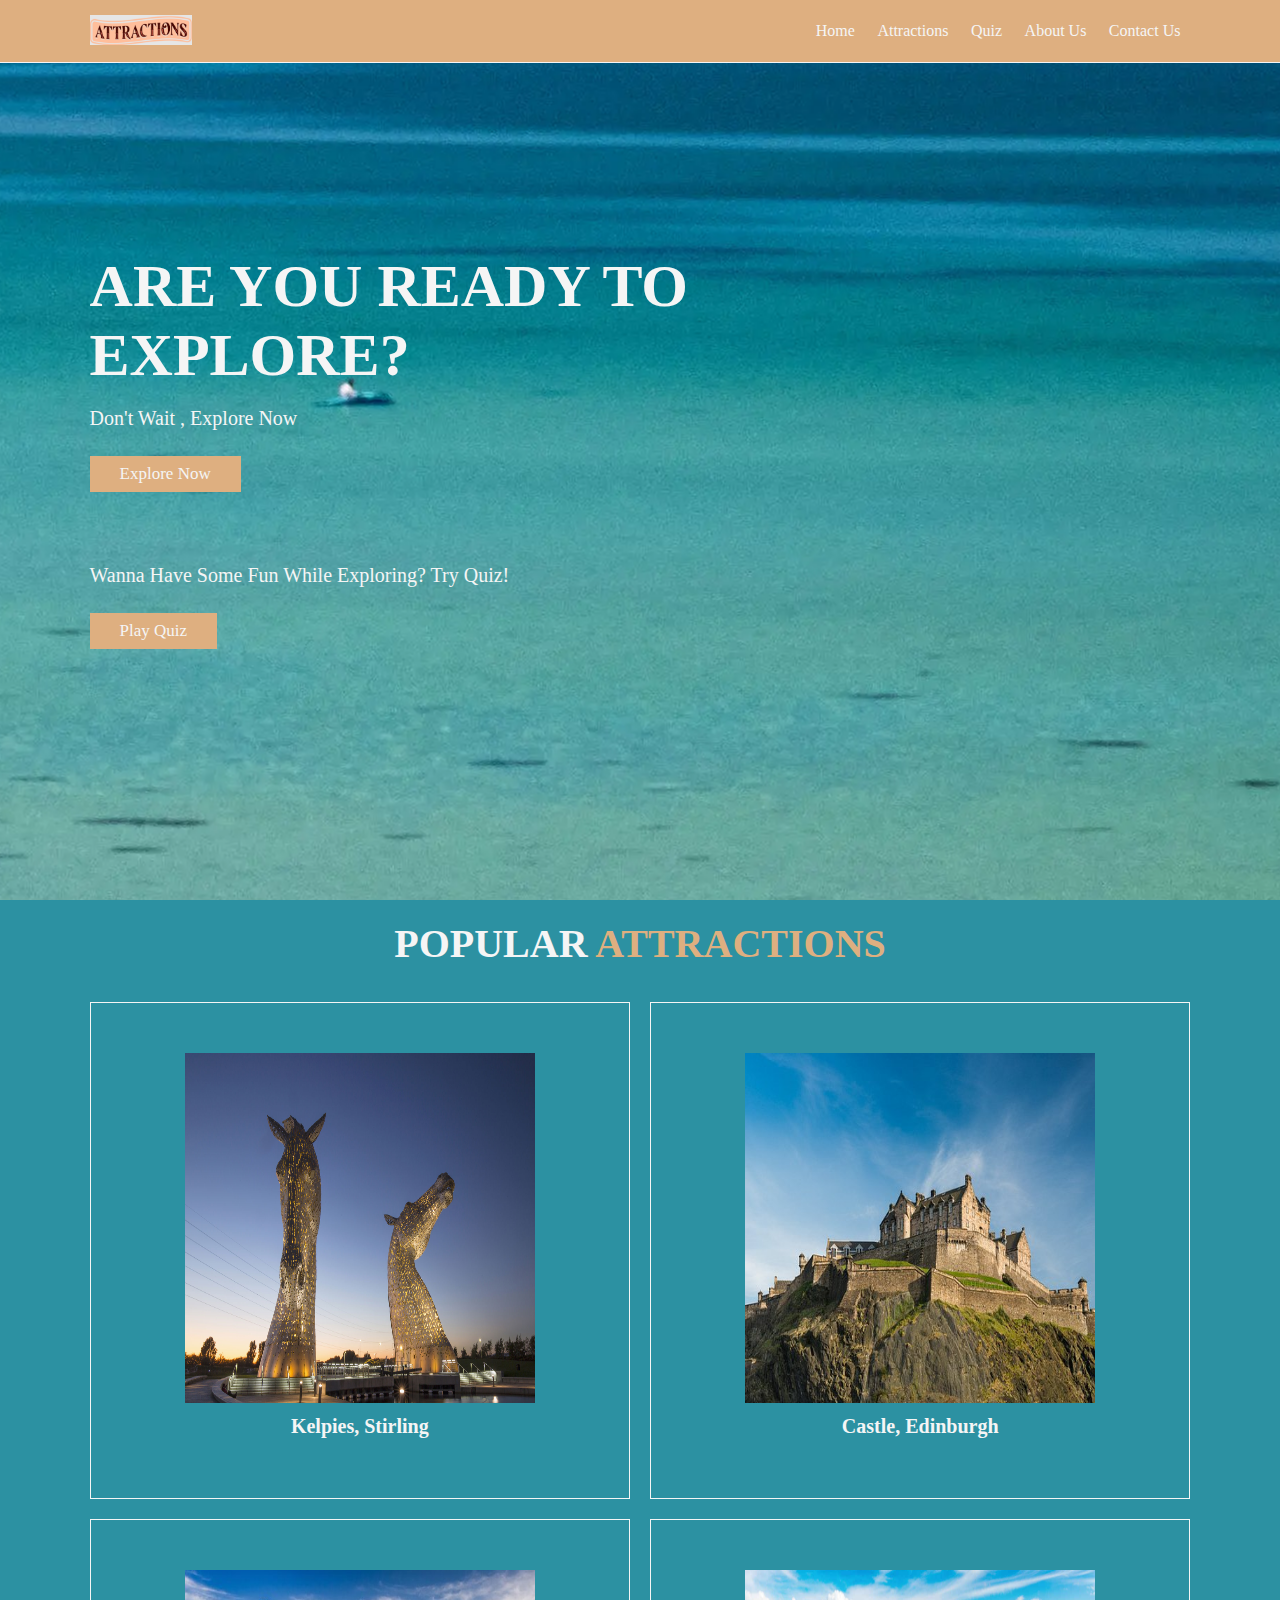
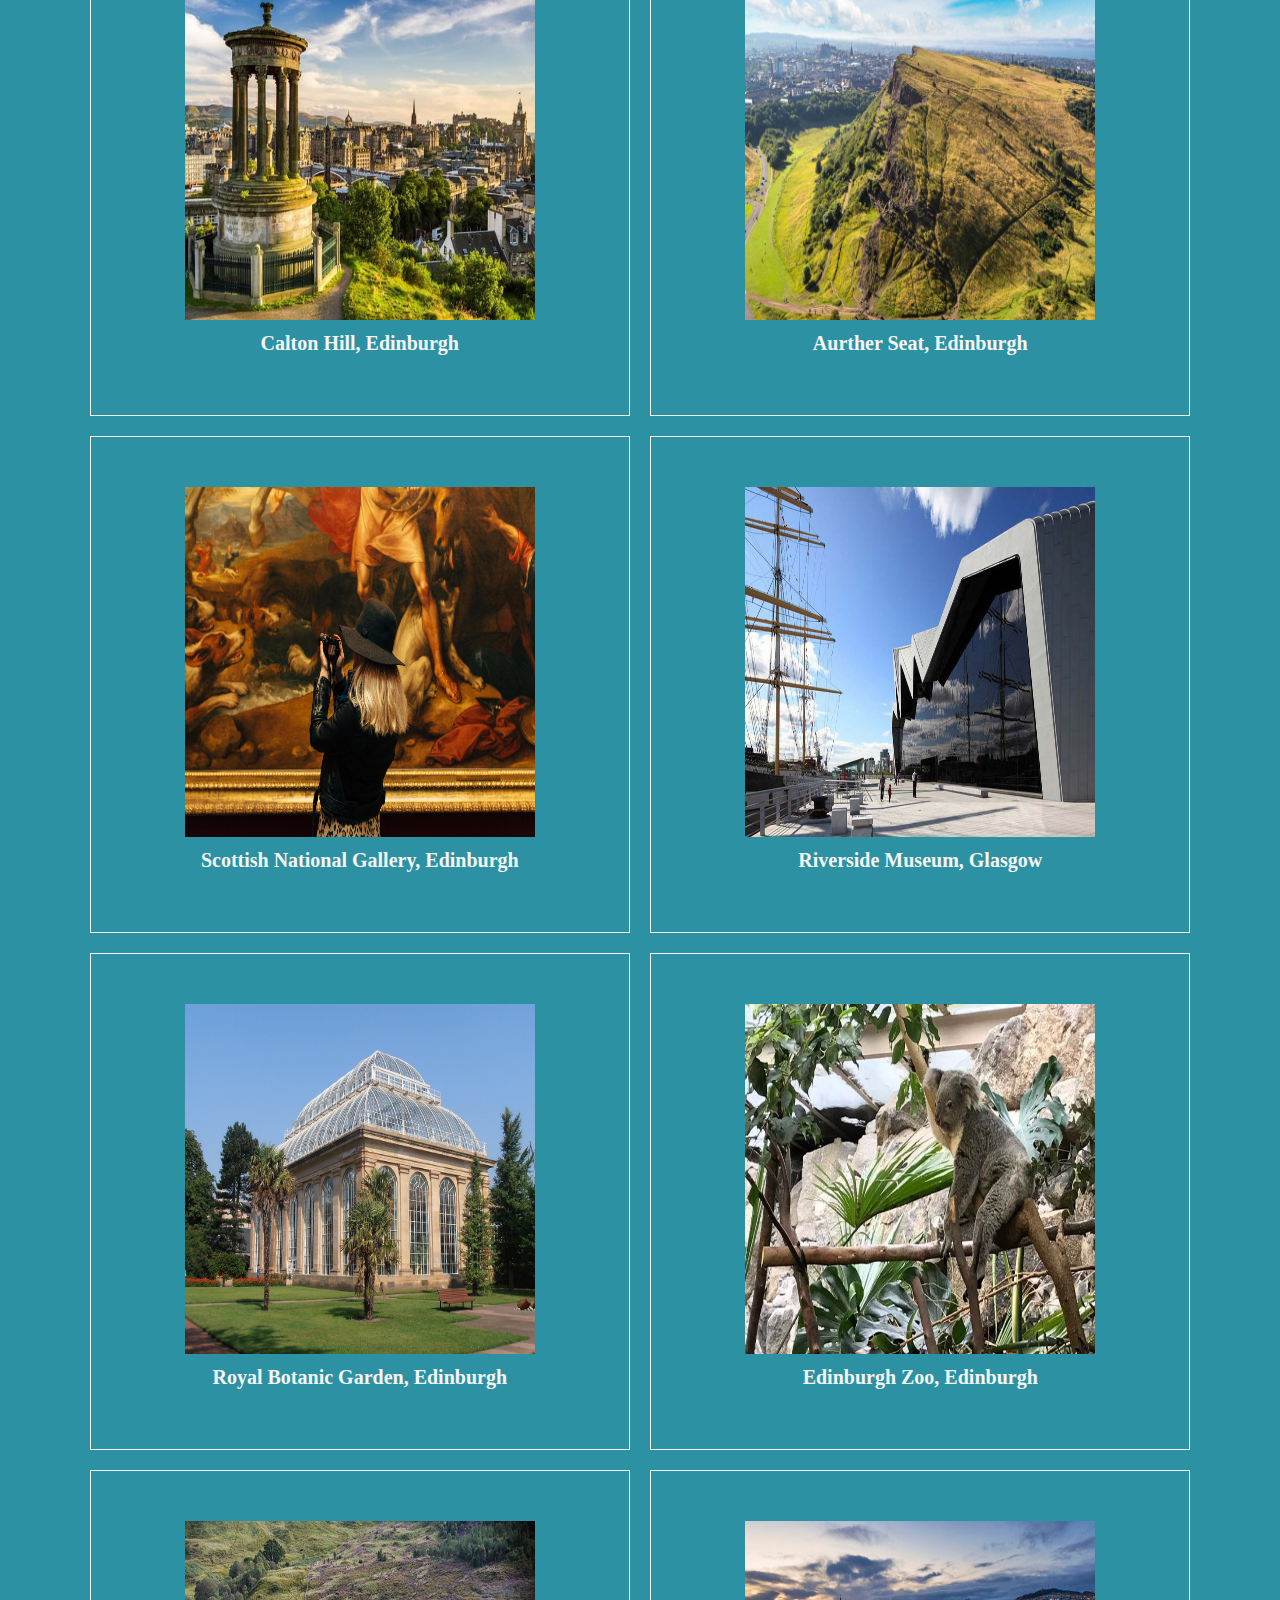
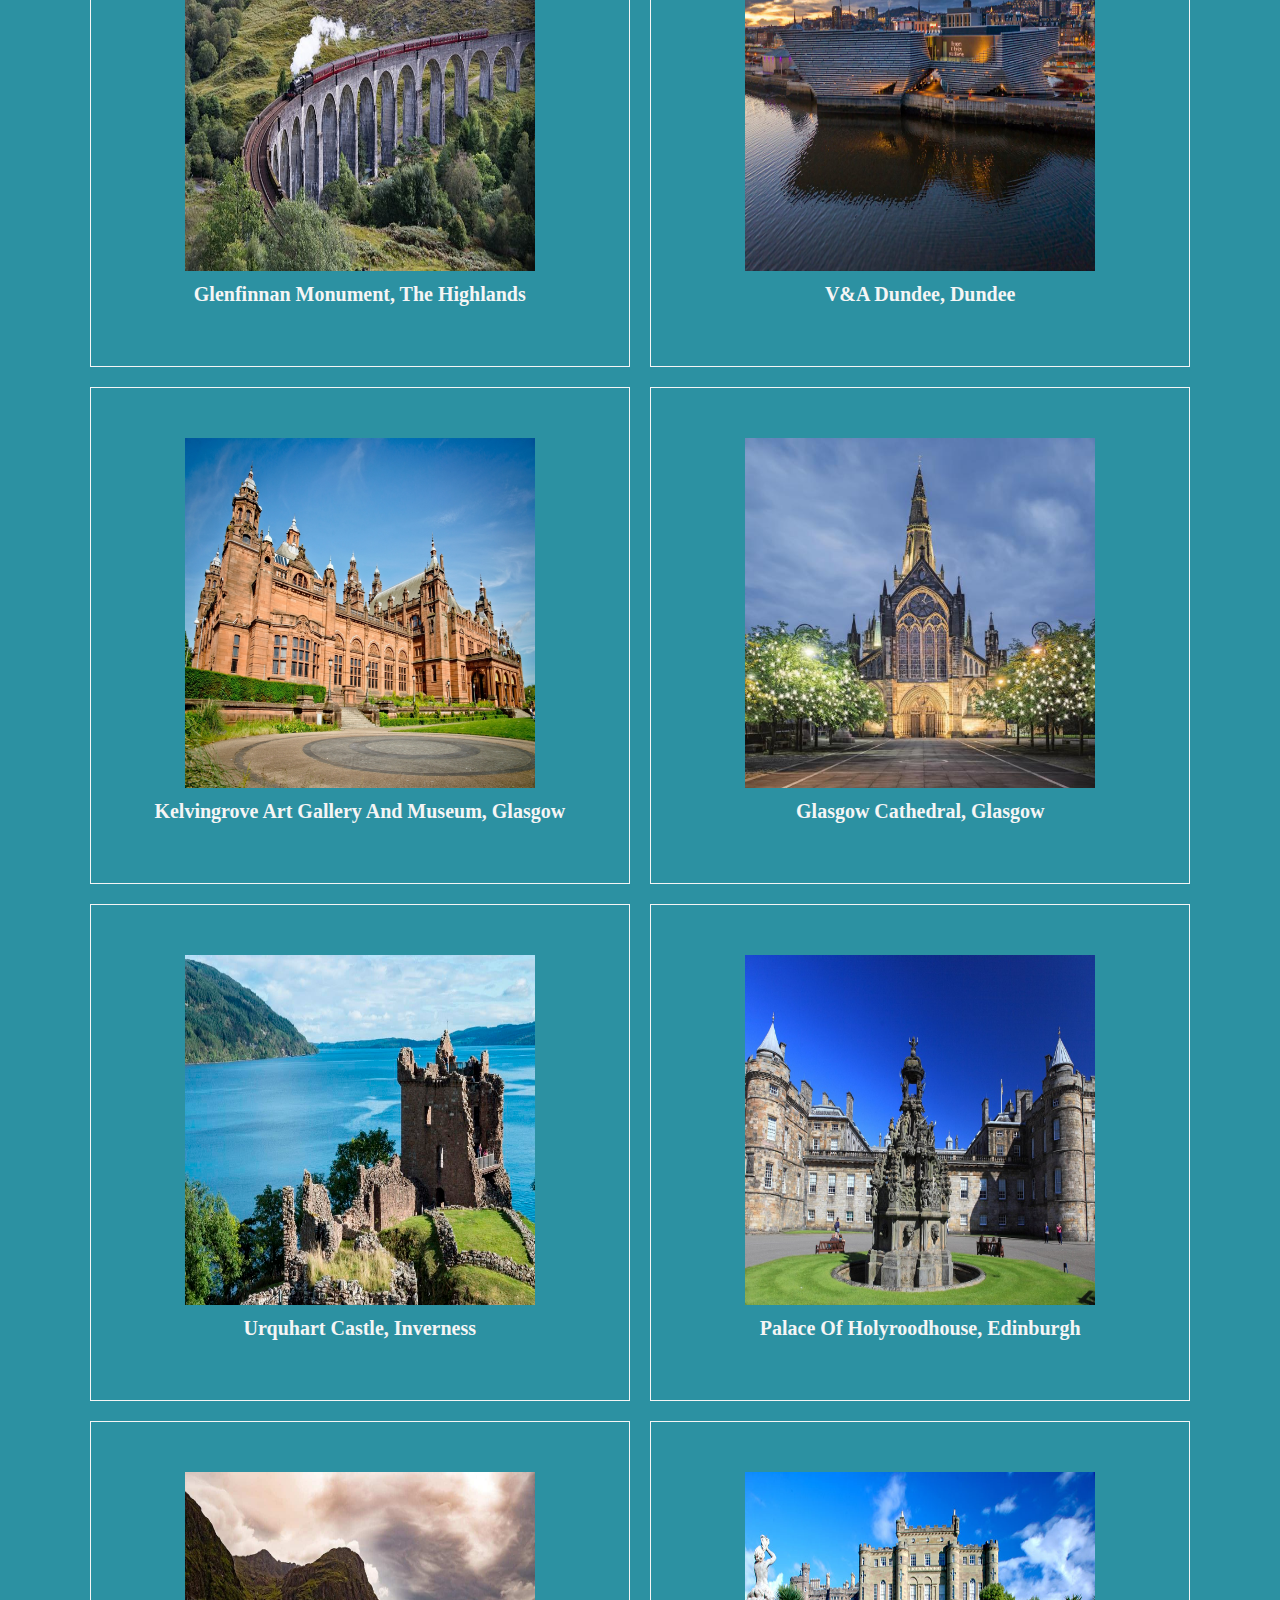
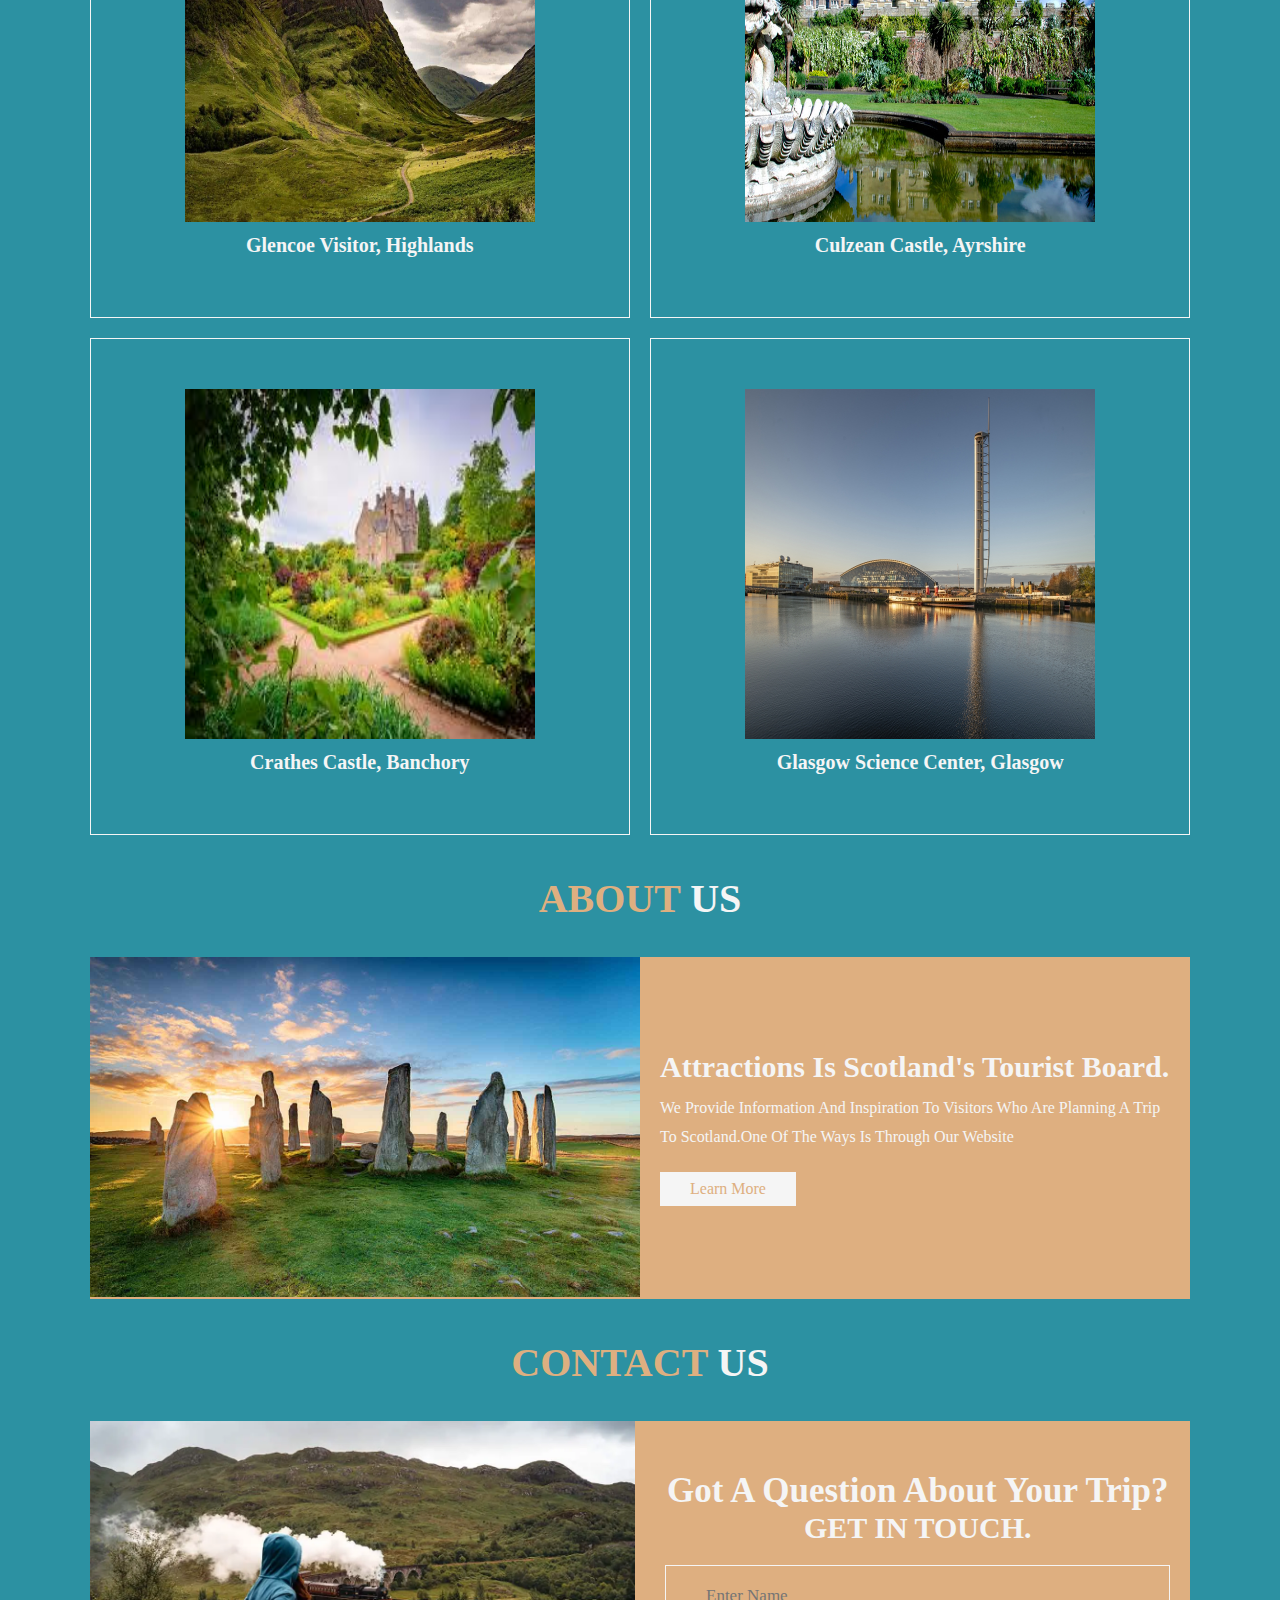
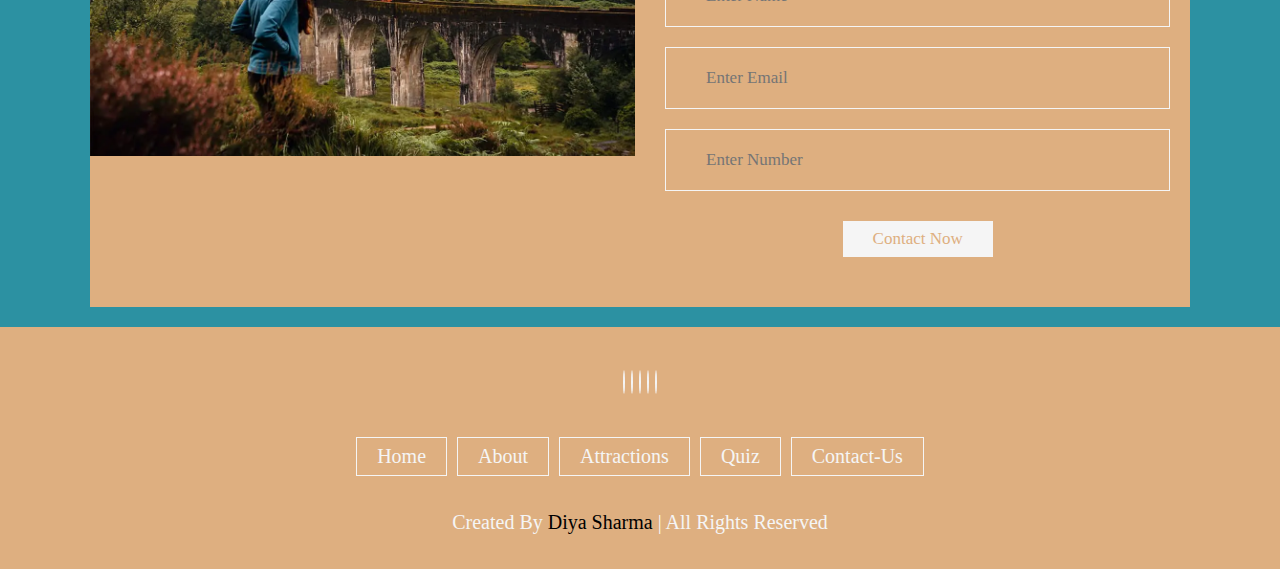
==== index.html @ 6ffe33bc "deploy" ====
<!DOCTYPE html>
<html lang="en">
<head>
    <meta charset="UTF-8">
    <meta name="viewport" content="width=device-width, initial-scale=1.0">
    <title>Scotland Attractions</title>
    <!--Link for font-->
    <link rel="stylesheet" href="https://cdnjs.cloudflare.com/ajax/libs/font-awesome/6.5.1/css/all.min.css" integrity="sha512-DTOQO9RWCH3ppGqcWaEA1BIZOC6xxalwEsw9c2QQeAIftl+Vegovlnee1c9QX4TctnWMn13TZye+giMm8e2LwA==" crossorigin="anonymous" referrerpolicy="no-referrer" />
    
    <link rel="stylesheet" href="css/style1.css">

</head>
<body>
    <!--Header section starts-->
    <header class="header">
        <a href="#home" class="logo">
            <img src="images/logo.png" alt=""> 
        </a>

        <nav class="navbar">
            <a href="#home">Home</a>
            <a href="#attractions">Attractions</a>
            <a href="quiz.html">Quiz</a>
            <a href="#about">About Us</a>
            <a href="#contact-us">Contact Us</a>
        </nav>
    </header>


<!--Header section ends-->

<!--Home section starts-->

<section class="home" id="home">

    <div class="content">
        <h3>Are you ready to explore?</h3>
        <p>Don't Wait , Explore now </p>
        <a href="#attractions" class="btn">Explore Now </a>
        <br><br><br><br><br><br>
        
        <div class="content1">
        <p>Wanna have some fun while exploring? Try quiz!</p>
        <a href="quiz.html" class="btn">Play Quiz</a>
        </div>
    
    </div>
</section>
<!--Home section Ends-->

<!--Attractions section starts-->

<section class="attractions" id="attractions">

    <h1 class="heading"> Popular <span>Attractions</span></h1>

    <div class="box-container">
        <div class="box" id="item1">
            <img src="images/attraction1.jpg" alt="">
            <h3>Kelpies, Stirling</h3>
        </div>

        <div class="box" id="item2">
            <img src="images/attraction2.jpg" alt="">
            <h3>Castle, Edinburgh</h3>
            

        </div>

        <div class="box">
            <img src="images/attraction3.png" alt="">
            <h3>Calton hill, Edinburgh</h3>
            

        </div>

        <div class="box">
            <img src="images/attraction4.png" alt="">
            <h3>Aurther Seat, Edinburgh</h3>
            

        </div>
        <div class="box">
            <img src="images/attraction5.jpg" alt="">
            <h3>Scottish National Gallery, Edinburgh</h3>

        </div>
        <div class="box">
            <img src="images/attraction6.jpg" alt="">
            <h3>Riverside Museum, Glasgow</h3>

        </div>
        <div class="box">
            <img src="images/attraction7.JPG" alt="">
            <h3>Royal Botanic Garden, Edinburgh</h3>

        </div>
        <div class="box">
            <img src="images/attraction8.png" alt="">
            <h3>Edinburgh Zoo, Edinburgh</h3>

        </div>
        <div class="box">
            <img src="images/attraction9.jpg" alt="">
            <h3>Glenfinnan Monument, The Highlands</h3>

        </div>
        <div class="box">
            <img src="images/attraction10.jpg" alt="">
            <h3>V&A Dundee, Dundee</h3>

        </div>
        <div class="box">
            <img src="images/attraction11.jpg" alt="">
            <h3>Kelvingrove Art Gallery and Museum, Glasgow</h3>

        </div>
        <div class="box">
            <img src="images/attraction12.jpeg" alt="">
            <h3>Glasgow Cathedral, Glasgow</h3>

        </div>
        <div class="box">
            <img src="images/attraction13.jpg" alt="">
            <h3>Urquhart Castle, Inverness</h3>

        </div>
        <div class="box">
            <img src="images/attraction14.jpg" alt="">
            <h3>Palace of Holyroodhouse, Edinburgh</h3>

        </div>
        <div class="box">
            <img src="images/attraction15.jpg" alt="">
            <h3>Glencoe visitor, Highlands</h3>

        </div>
        <div class="box">
            <img src="images/attraction16.jpg" alt="">
            <h3>Culzean Castle, Ayrshire</h3>

        </div>
        <div class="box">
            <img src="images/attraction17.jpeg" alt="">
            <h3>Crathes Castle, Banchory </h3>

        </div>
        <div class="box">
            <img src="images/attraction18.jpg" alt="">
            <h3>Glasgow Science Center, Glasgow</h3>

        </div>

    </div>

</section>





<!--attraction section ends-->



<!--About section starts-->
<section class="about" id="about">
    <h1 class="heading"> <span>About</span> Us</h1>

    <div class="row">
        <div class="image">
            <img src="images/about.jpg" alt="">
        </div>
        <div class="content">
            <h3>Attractions is Scotland's tourist board. </h3>
            <p>We provide information and inspiration to visitors who are planning a trip to Scotland.One of the ways is through our website</p>
            <a href="#" class="btn">Learn More</a>
        
        </div>
    </div>

</section>


<!--About section ends-->


<!--Contact section starts-->

<section class="contact-us" id="contact-us">

    <h1 class="heading"> <span>Contact</span> Us</h1>
    <div class="row">
        <div class="image">
        <img src="images/img1.jpeg" alt="">
    </div>
    <!--<div class="content">
        <h3>Got a Question about your trip?</h3><br>
        <p>We will aim to get back to you within 5 working days.</p>
    </div>-->

    <form action="">
        <h2>Got a question about your trip?</h2>
        <h3>Get in touch.</h3>
        <div class="inputBox">
            <span class="fas fa-user"></span>
            <input type="text" placeholder="Enter Name">
        </div>
        <div class="inputBox">
            <span class="fas fa-envelope"></span>
            <input type="email" placeholder="Enter Email">
        </div>
        <div class="inputBox">
            <span class="fas fa-phone"></span>
            <input type="number" placeholder="Enter Number">
        </div>
        <input type="submit" value="contact now" class="btn">
    </form>
    </div>
</section>



<!--Contact section ends-->

<section class="footer">

    <div class="share">
        <a href="#" class="fab fa-facebook-f"></a>
        <a href="#" class="fab fa-twitter"></a>
        <a href="#" class="fab fa-instagram"></a>
        <a href="#" class="fab fa-linkedin"></a>
        <a href="#" class="fab fa-pinterest"></a>
    </div>

    <div class="links">
        <a href="#home">home</a>
        <a href="#about">about</a>
        <a href="#attractions">attractions</a>
        <a href="quiz.html">quiz</a>
        <a href="#contact-us">contact-us</a>
    </div>

    <div class="credit">Created By <span> Diya Sharma </span> | all rights reserved</div>
</section>


    




































<script src="js/script1.js"></script>


</body>
</html>
---- css/style1.css ----
:root{
    --main-color: rgb(222, 175, 128);
    --black: black;
    --bg: rgb(44, 145, 162);
    --border: .1rem solid whitesmoke;

}


*{
    font-family: 'Roboto', snas-serif;
    margin:0; padding:0;
    box-sizing:border-box;
    outline:none;
    text-decoration:none;
    text-transform:capitalize;
    transition: .2s linear;
}

html{
    font-size:62.5%;
    overflow-x: hidden;
    scroll-padding-top: 9rem;
    scroll-behavior: smooth;
}

html::-webkit-scrollbar{
    width:.8rem;
}

html::-webkit-scrollbar-track{
    background:transparent;
}

html::-webkit-scrollbar-thumb{
    background: whitesmoke;
    border-radius: 5rem;
}

body{
    background: var(--bg);
}
section{
    padding:2rem 7%;
}

.heading{
    text-align:center;
    color: whitesmoke;
    text-transform: uppercase;
    padding-bottom: 3.5rem;
    font-size :4rem;
}

.heading span{
    color: var(--main-color);
    text-transform: uppercase;
}


.btn{
    margin-top: 1rem;
    display: inline-block;
    padding:.8rem 3rem;
    font-size: 1.7rem;
    color: whitesmoke;
    background: var(--main-color);
    cursor:pointer;

}

.btn:hover{
    letter-spacing: .2rem;
}



.header{
    background:var(--main-color);
    display: flex;
    align-items: center;
    justify-content: space-between;
    padding:1.5rem 7%;
    border-bottom: var(--border);
    position: fixed;
    top:0; left: 0;right: 0;
    z-index: 1000;
}
.header .logo img{
    height: 3rem;
}

.header .navbar a{
    margin:0 1rem;
    font-size:1.6rem;
    color: whitesmoke;
}

.header .navbar a:hover{
    color:var(--black);
    border-bottom: .1rem solid var(--bg);
    padding-bottom: 5rem;
}

.header .icons div{
    color: whitesmoke;
    cursor: pointer;
    font-size: 1.6rem;
    margin-left: 2rem;
}

.header .icons div:hover{
    color:var(--main-color);
}

.header .search-form{
    position: absolute;
    top:115%; right:7%;
    background: var(--bg);
    width: 50rem;
    height: 5rem;
    display: flex;
    align-items: center;
    transform: scaleY(0);
    transform-origin: top;
}
.header .search-form.active{
    transform: scaleY(1);
}

.header .search-form input{
    height:100%;
    width:100%;
    font-size:1.6rem;
    color:var(--black);
    padding:1rem;
    text-transform: none;
}

.header .search-form label{
    cursor: pointer;
    font-size: 2.2rem;
    margin-right: 1.5rem;
    color: var(--balck);
}

.header .search-form label:hover{
    color:var(--main-color);
}

.header .attractions-container{
    position: absolute;
    top:100%; right:-100%;
    height: calc(100vh - 9.5rem);
    width: 35rem;
    background: whitesmoke;
    padding: 1 1.5rem;
}
.header .attractions-container.active{
    right:0;
}

.header .attractions-container .attraction-item{
    position:relative;
    margin:2rem 0;
    display:flex;
    align-items: center;
    gap: 1.5rem;
}

.header .attractions-container .attraction-item img{
    height: 10rem;
    width: 10rem;
}

.header .attractions-container .attraction-item .fa-times{
    position: absolute;
    top:1rem; right:1rem;
    font-size: 2rem;
    cursor:pointer;
    color:var(--black);
}

.header .attractions-container .attraction-item .fa-times:hover{
    color:var(--main-color);
}

.header .attractions-container .attraction-item img{
    height:7rem;
}

.header .attractions-container .attraction-item .content h3{
    font-size: 2rem;
    color: var(--black);
    padding-bottom: .5rem;
}

.header .attractions-container .attraction-item .content .price{
    font-size: 1.5rem;
    color: var(--main-color);
   
}

.header .attractions-container .btn{
    width:100%;
    text-align: center;
}
.home{
    min-height: 100vh;
    display: flex;
    align-items: center;
    background: url(../images/background1.jpg) no-repeat;
    background-position: center;

}
.home .content{
    max-width: 60rem;
}
.home .content h3{
    font-size:6rem;
    text-transform: uppercase;
    color: whitesmoke;
}

.home .content p{
    font-size:2rem;
    font-weight: lighter;
    line-height: 1.8;
    padding: 1rem 0;
    color: whitesmoke;
}

.home .content1{
    max-width:60rem;
}

.about .row{
    display:flex;
    align-items: center;
    background:var(--main-color);
    flex-wrap: wrap;
}

.about .row .image{
    flex:1 1 45rem;
}

.about .row .image img{
    width:100%;
}

.about .row .content{
    flex:1 1 45rem;
    padding: 2rem;
}

.about .row .content h3{
    font-size:3rem;
    color: whitesmoke;
}

.about .row .content p{
    font-size:1.6rem;
    color: whitesmoke;
    padding: 1rem 0;
    line-height:1.8;

}

.about .row .content a{
    color: var(--main-color);
    font-size: medium;
    font: bold;
    background: whitesmoke;
}

.attractions .box-container{
    display: grid;
    grid-template-columns: repeat(auto-fit, minmax(40rem, 1fr));
    gap:2rem;
}

.attractions .box-container .box{
    padding:5rem;
    text-align: center;
    border: var(--border);
}

.attractions .box-container .box img{
    height: 35rem;
    width: 35rem;
    
}


.attractions .box-container .box h3{
    color: whitesmoke;
    font-size: 2rem;
    padding: 1rem 0;
}

.attractions .box-container .box:hover{
    background: var(--main-color);
}

.attractions .box-container .box:hover > *{
    color: var(--black);
}

.attractions .box-container .box a{
    color: var(--main-color);
    font-size: medium;
    font: bold;
    background: whitesmoke;
}

.contact-us .row{
    display: flex;
    flex-wrap: wrap;
    background-color: var(--main-color);
    gap:1rem;
}

.contact-us .row .image {
    /*margin-right:40px;*/
    flex:1 1 45rem;
    width: 100%;
    object-fit: cover;
}

.contact-us .row .image img{
    width:100%;
}

.contact-us .row form{
    flex:1 1 45rem;
    padding:5rem 2rem;
    text-align:center;
}

.contact-us .row form h2{
    font-size: 3.5rem;
    color: whitesmoke;
    font:bold;
}

.contact-us .row form h3{
    text-transform: uppercase;
    font-size:3rem;
    color: whitesmoke;
}

.contact-us .row form .inputBox{
    display:flex;
    align-items:center;
    margin-top: 2rem;
    margin-bottom: 2rem;
    background:transparent;
    border:var(--border);
}

.contact-us .row form .inputBox span{
    color: whitesmoke;
    font-size: 2rem;
    padding-left: 2rem;
}

.contact-us .row form .inputBox input{
    width: 100%;
    padding: 2rem;
    font-size: 1.7rem;
    color: whitesmoke;
    text-transform: none;
    background:none;
    border: transparent;
}
.contact-us .row form .btn{
    color: var(--main-color);
    background: whitesmoke;
    border: transparent;
}


.footer{
    background:var(--main-color);
    text-align:center;
}

.footer .share{
    padding:1rem 0;
}

.footer .share a{
    height: 5rem;
    width: 5rem;
    line-height: 5rem;
    font-size:2rem;
    color:whitesmoke;
    border:var(--border);
    margin: .3rem;
    border-radius:50%;
}

.footer .share a:hover{
    background-color:var(--bg);
}

.footer .links{
    display: flex;
    justify-content: center;
    flex-wrap: wrap;
    padding: 2rem 0;
    gap: 1rem;
    background-color: transparent;
}

.footer .links a{
    padding: .7rem 2rem;
    color: whitesmoke;
    border:var(--border);
    font-size:2rem;
}

.footer .links a:hover{
    background-color: var(--bg);
}

.footer .credit{
    font-size: 2rem;
    color: whitesmoke;
    font-weight: lighter;
    padding:  1.5rem;
}

.footer .credit span{
    color:var(--black);
}

.icons .fa-star.active {
    color: gold; /* Change to your desired color for the active state */
}



















@media(max-width:768px){
    html{
    font-size: 55%;
    }

    .header{
        padding:1.5rem 2rem;
    }

    section{
        padding:2rem;
    }
}

@media(max-width:991px){
   
    .header .navbar{
    position: absolute;
    top:100; right: -100;
    background: whitesmoke;
    background:30rem;
    width:30rem;
    height: calc(100vh-9.5rem);
   }

   .header .navbar a{
    color:whitesmoke;
    display:block;
    margin:1.5rem;
    padding:.5rem;
    font-size: 2rem;
   }

   .header .search-form{
    width:90%;
    right:2rem;
   }

   .home{
    background-position: left;
    justify-content: center;
    text-align: center;
   }
   .home .content h3{
    font-size: 4.5rem;
   }

   .home .content p{
    font-size: 1.5rem;
   }
}
@media(max-width:450px){
    html{
    font-size: 50%;
    }
}
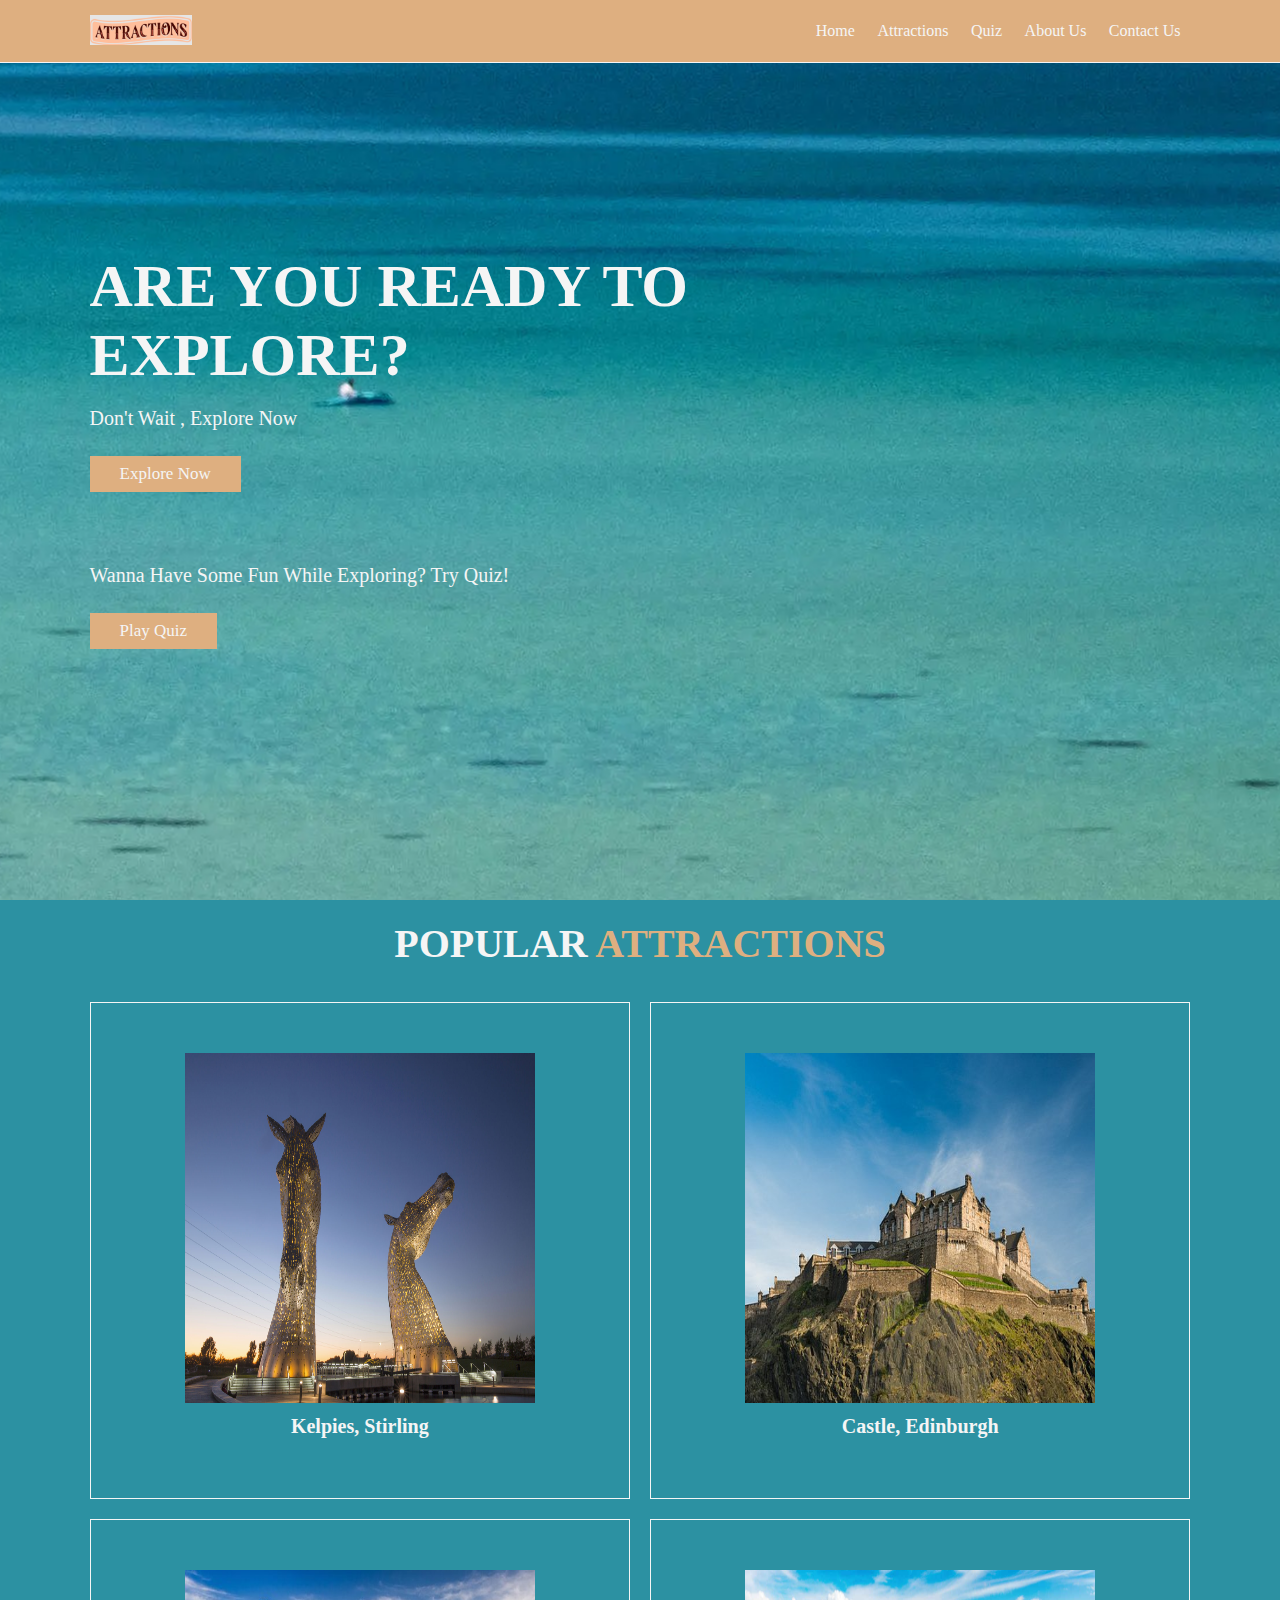
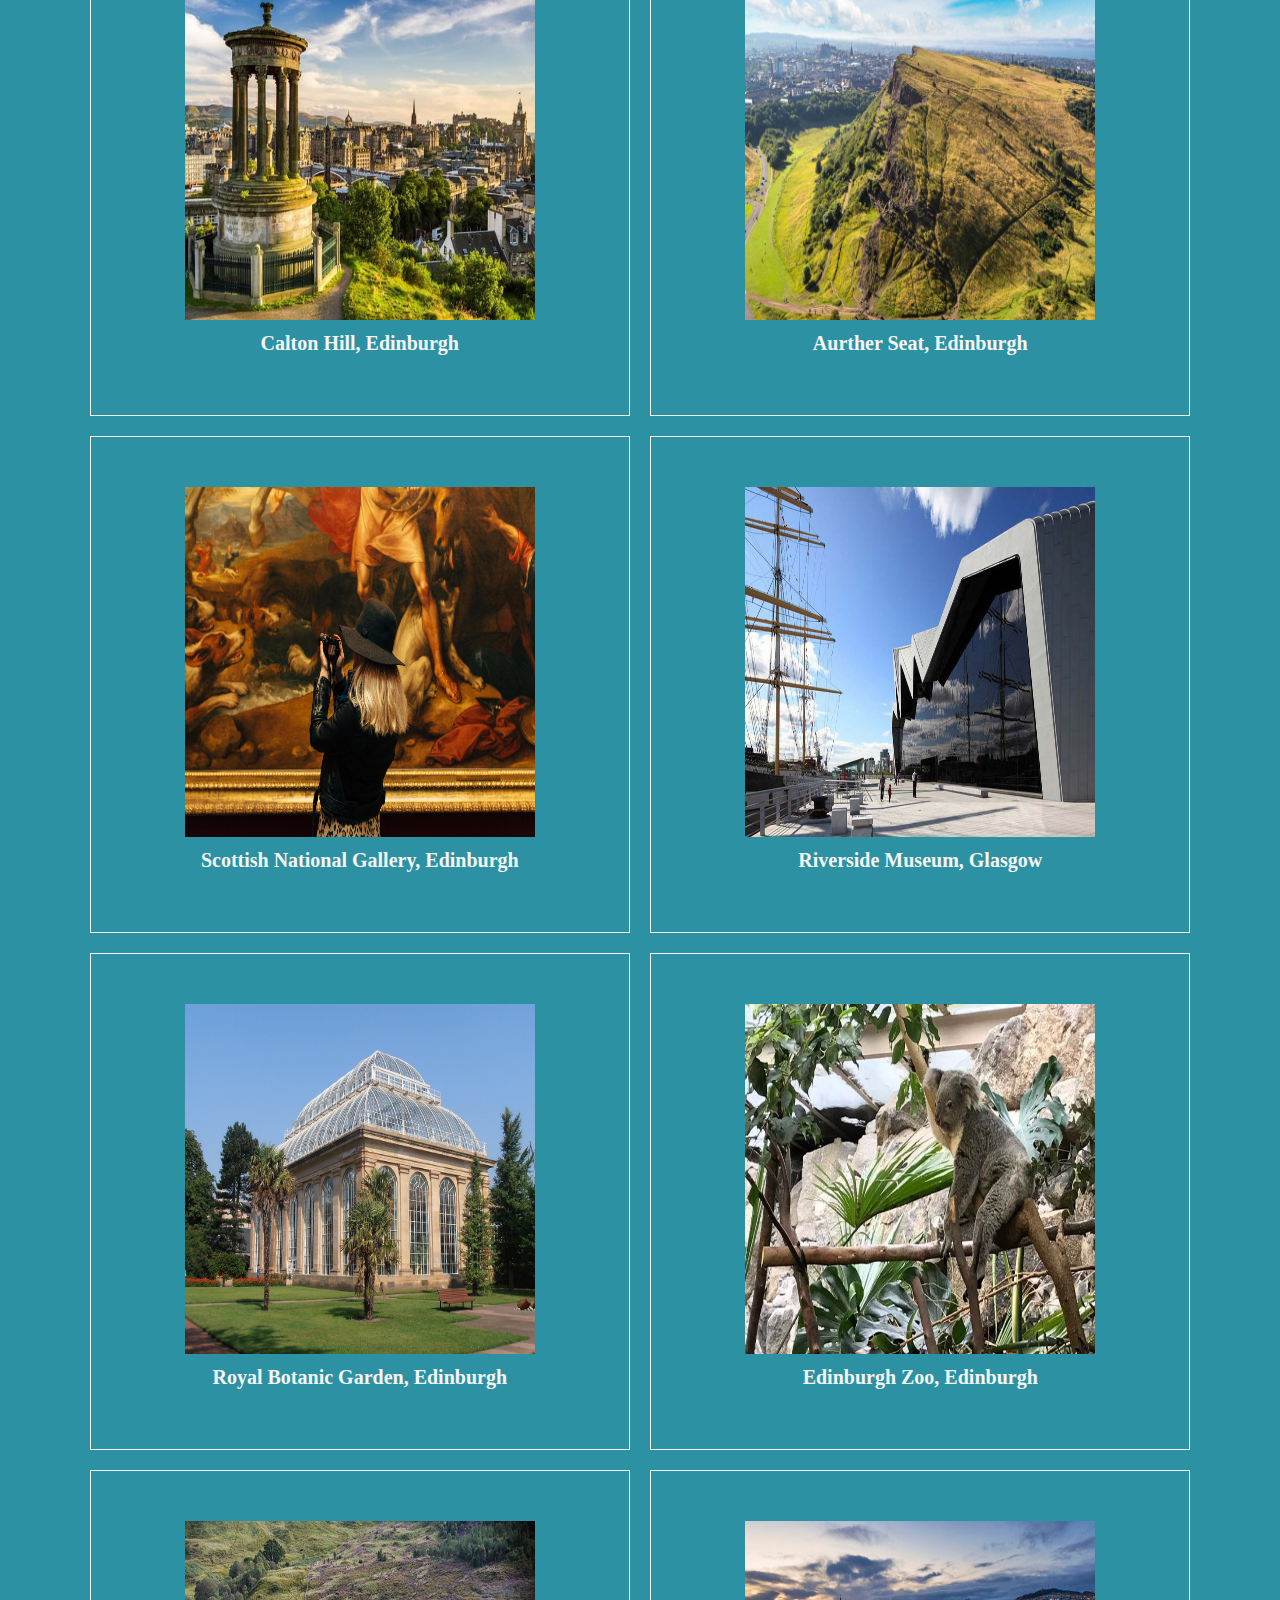
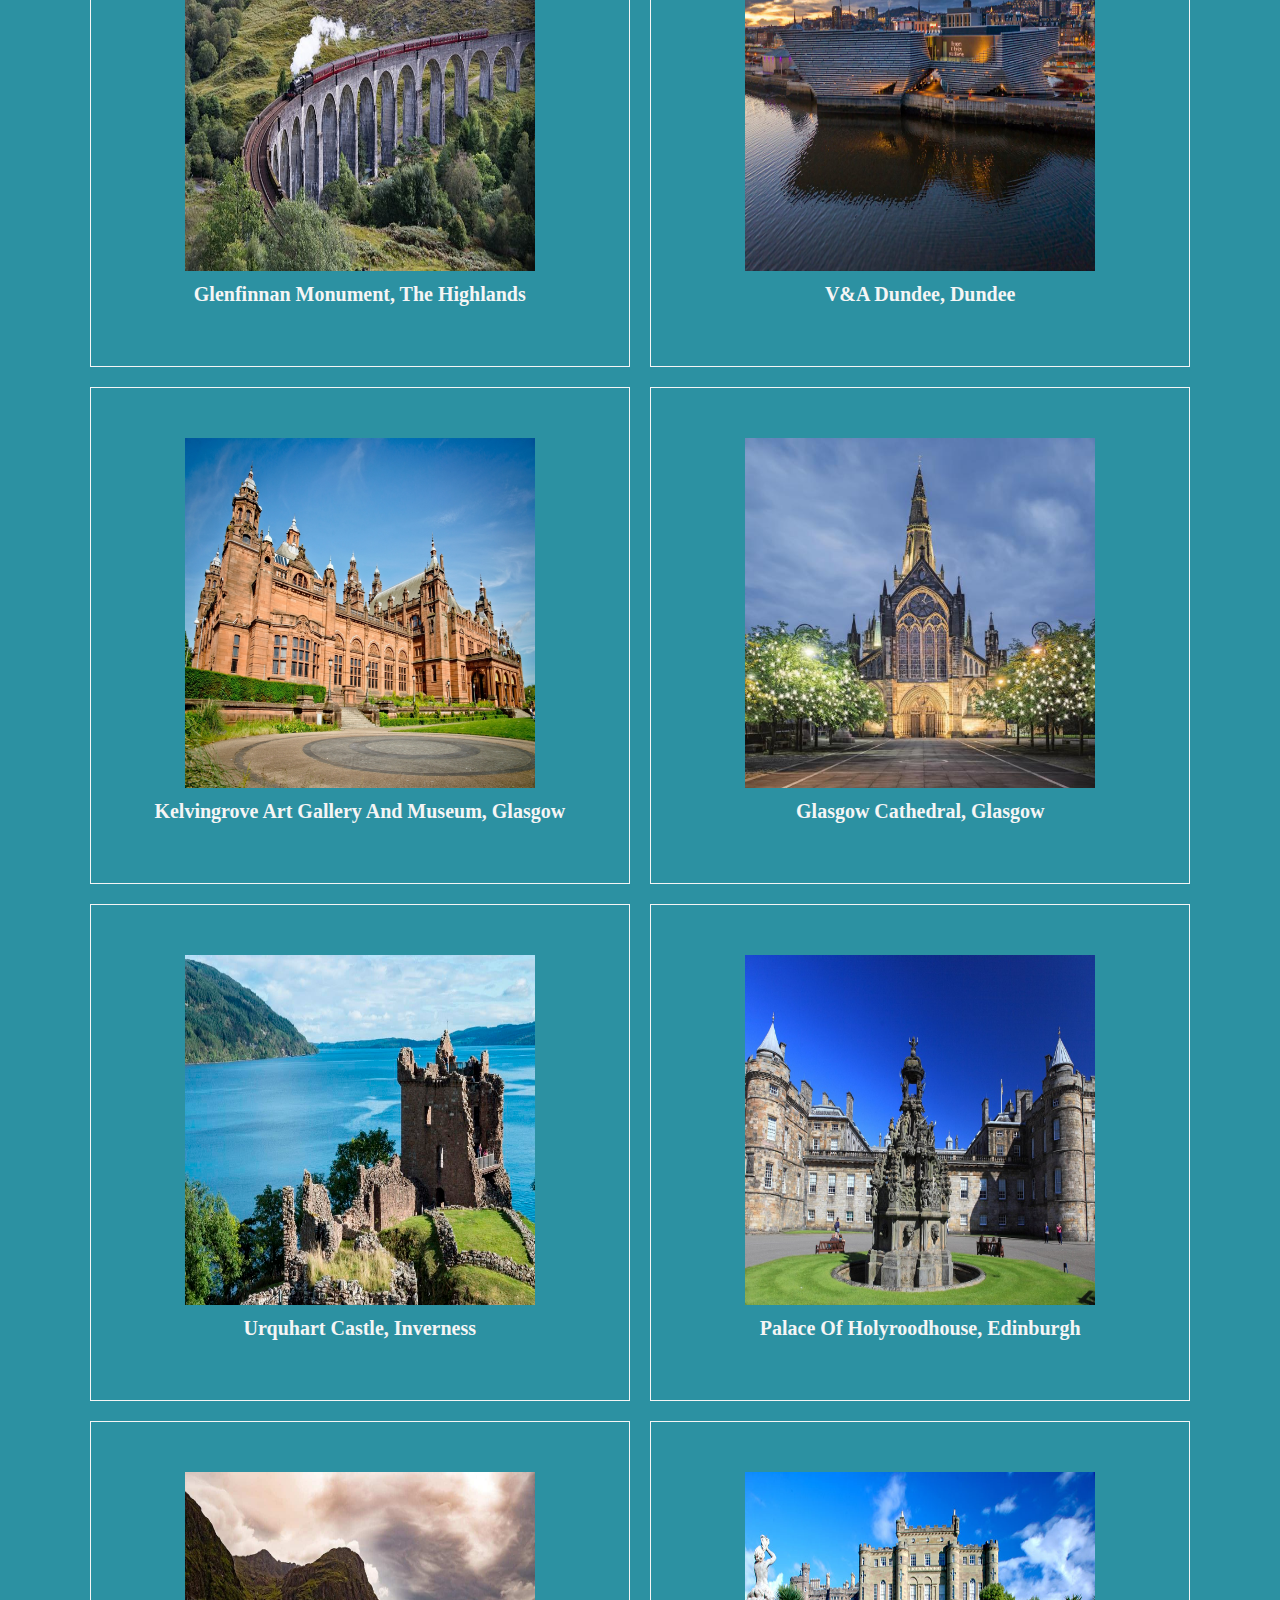
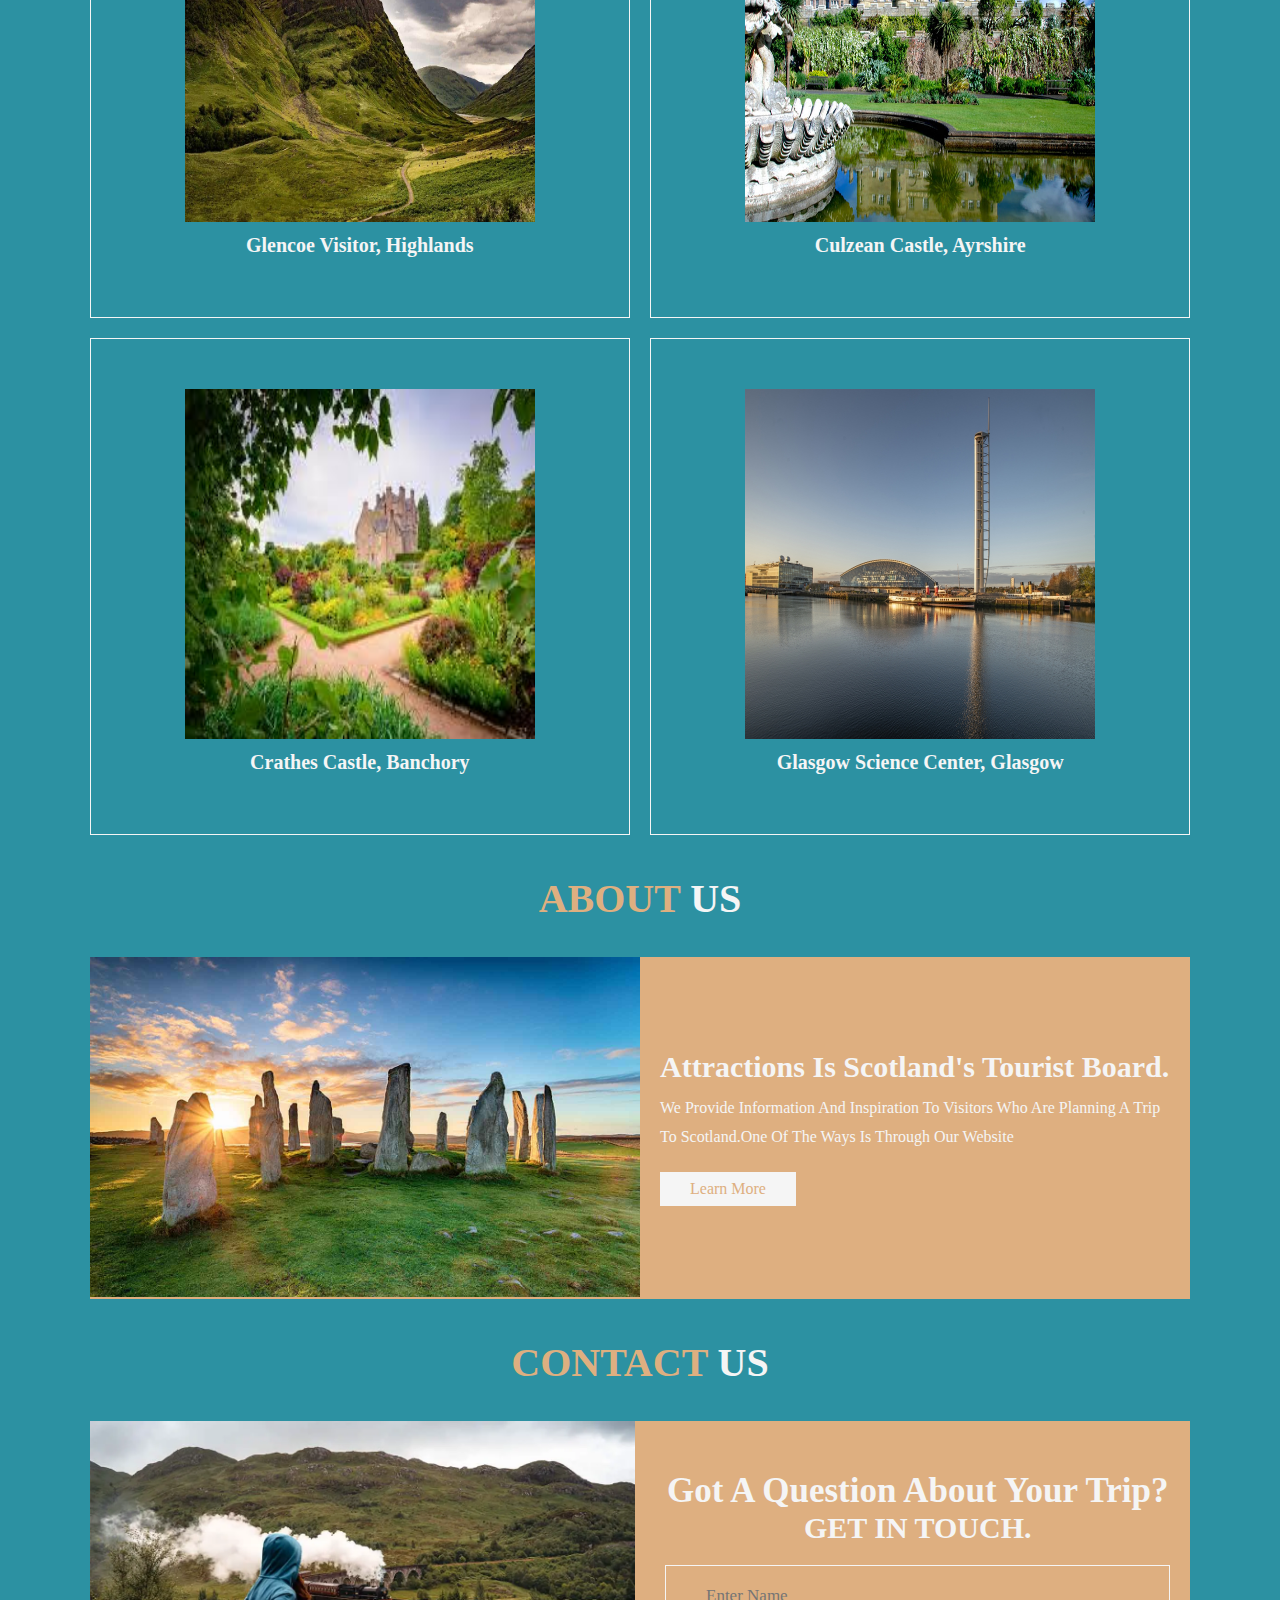
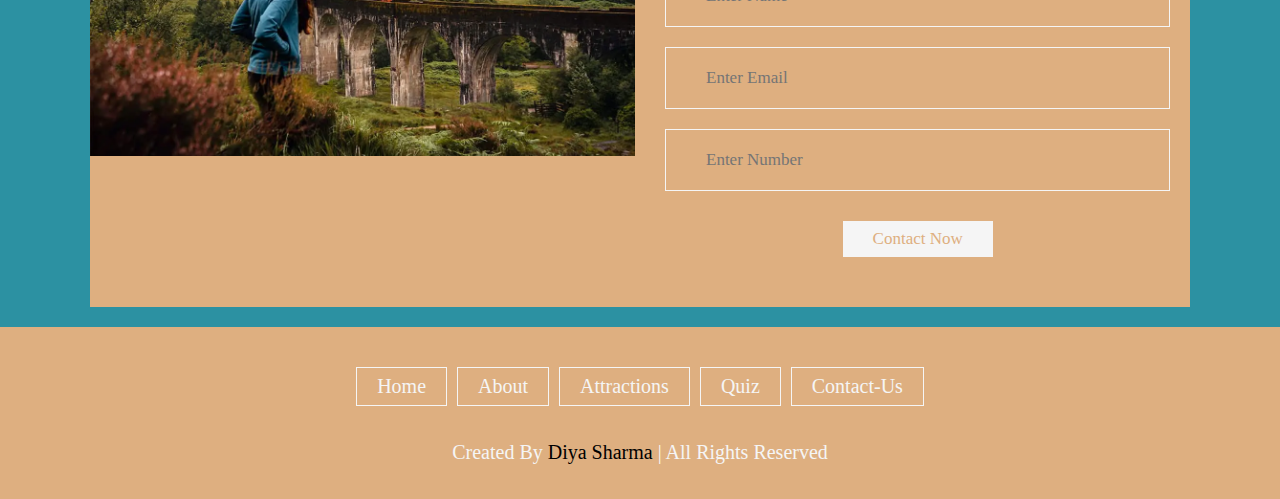
==== commit 5bd7fadb: "Changes made in quize and home html file" ====
--- a/index.html
+++ b/index.html
@@ -225,13 +225,13 @@
 
 <section class="footer">
 
-    <div class="share">
+    <!--<div class="share">
         <a href="#" class="fab fa-facebook-f"></a>
         <a href="#" class="fab fa-twitter"></a>
         <a href="#" class="fab fa-instagram"></a>
         <a href="#" class="fab fa-linkedin"></a>
         <a href="#" class="fab fa-pinterest"></a>
-    </div>
+    </div>-->
 
     <div class="links">
         <a href="#home">home</a>
@@ -244,44 +244,6 @@
     <div class="credit">Created By <span> Diya Sharma </span> | all rights reserved</div>
 </section>
 
-
-    
-
-
-
-
-
-
-
-
-
-
-
-
-
-
-
-
-
-
-
-
-
-
-
-
-
-
-
-
-
-
-
-
-
-
-
-
 <script src="js/script1.js"></script>
 
 
